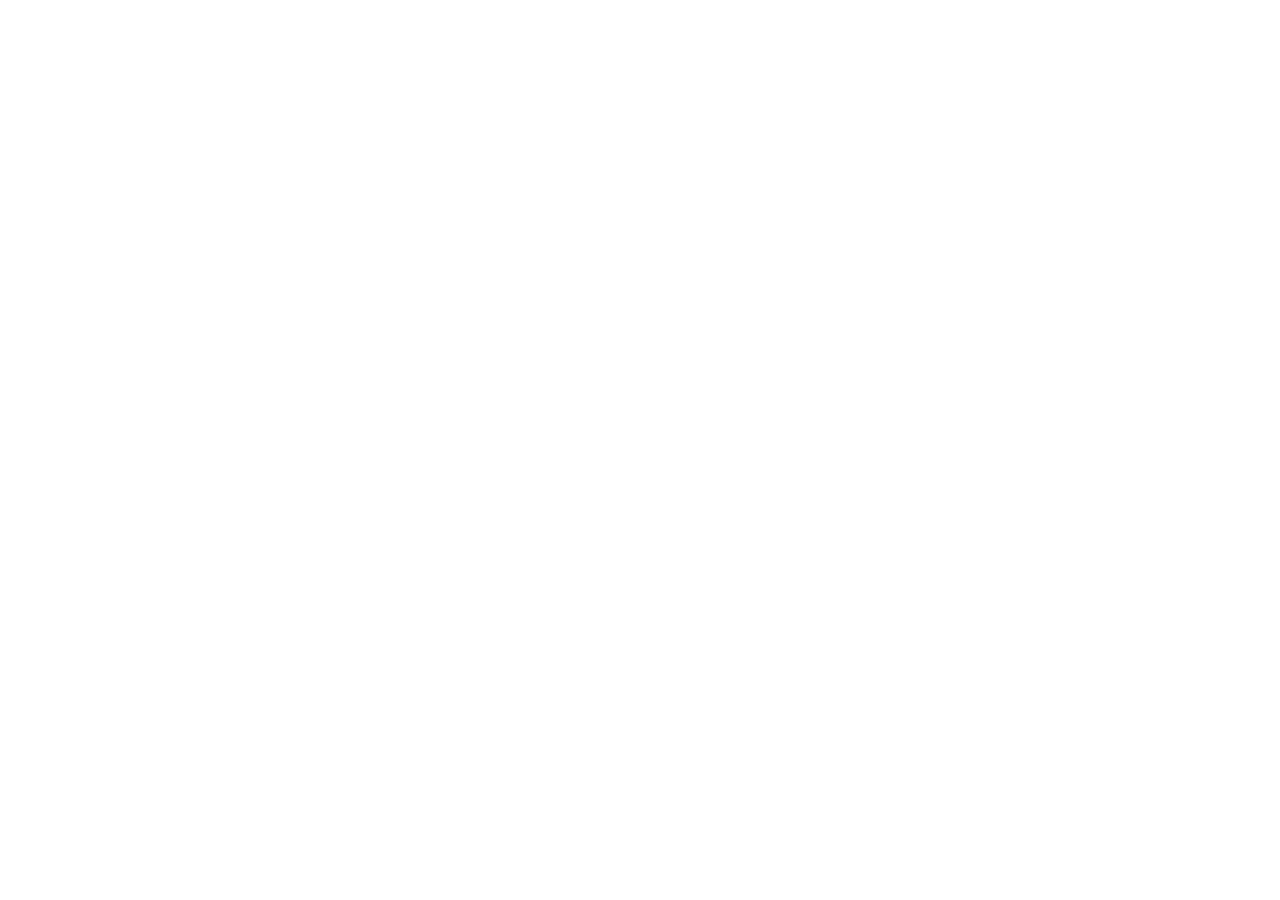
==== simulation/index.html @ 551b12b0 "https://virtual-labs.github.io/virtual-labs/exp-hertzian-contact-diameter-iitk click on the link to " ====
<!DOCTYPE html>
<html>
<head>
	<!-- Add CSS at the head of HTML file -->
    <link rel="stylesheet" href="./css/main.css">
</head>
<body>
		<!-- Your code goes here-->

	<!-- Add JS at the bottom of HTML file --> 
        <script src="./js/main.js"></script>
<script src="../assets/js/iframeResize.js"></script></body>
</html>
---- simulation/css/main.css ----
/* You CSS goes in here */
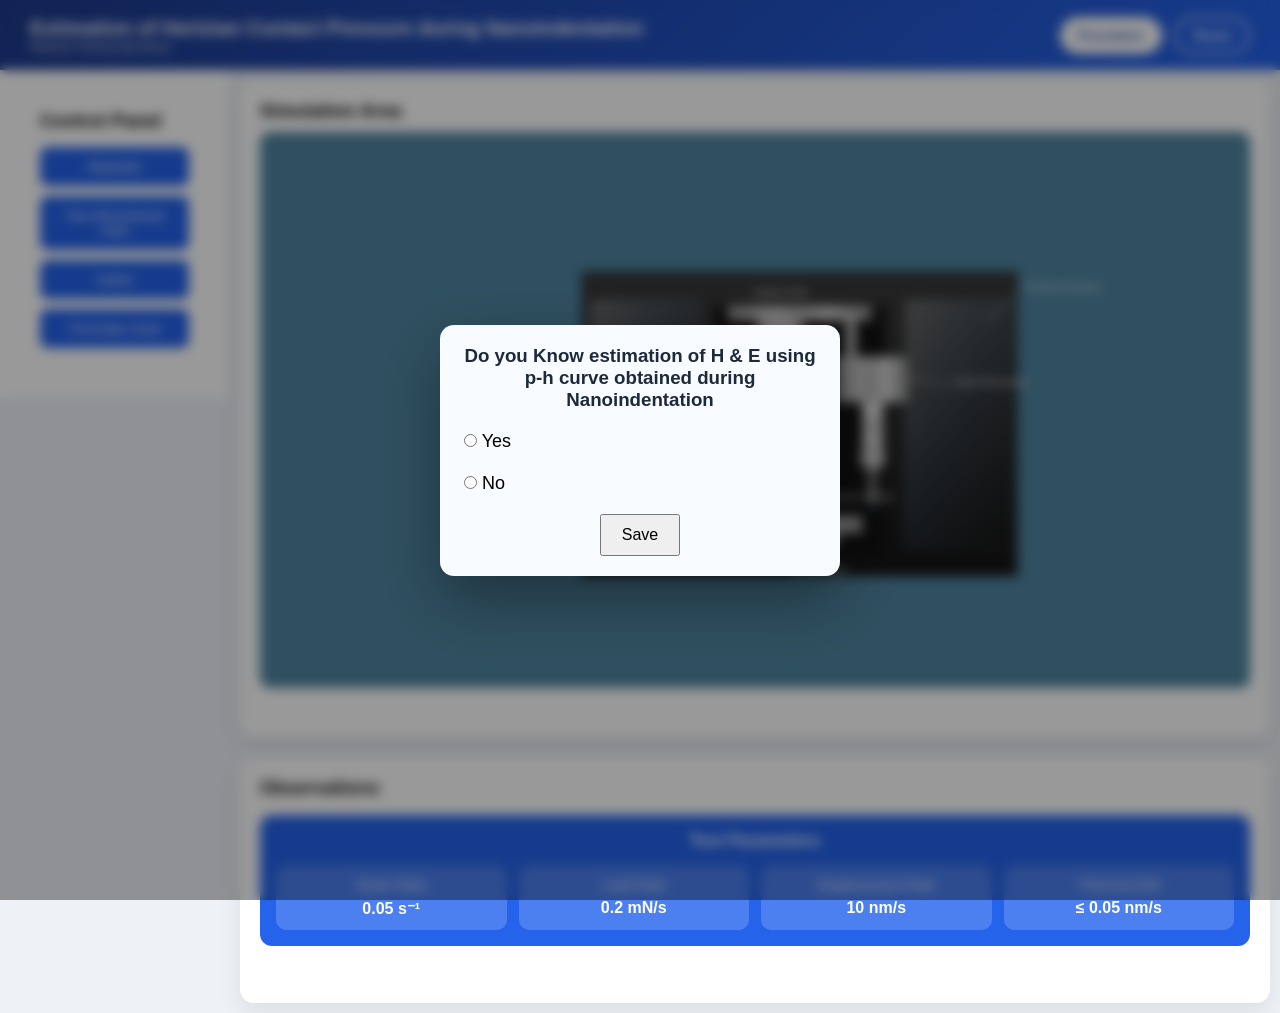
==== commit c5b26789: "https://virtual-labs.github.io/virtual-labs/exp-hertzian-contact-pressure-iitk click on the link to " ====
--- a/simulation/index.html
+++ b/simulation/index.html
@@ -1,13 +1,585 @@
 <!DOCTYPE html>
-<html>
+<html lang="en">
+
 <head>
-	<!-- Add CSS at the head of HTML file -->
-    <link rel="stylesheet" href="./css/main.css">
+  <meta charset="UTF-8">
+  <title>Virtual Lab Experiment</title>
+  <link rel="stylesheet" href="./css/styles.css">
 </head>
+
 <body>
-		<!-- Your code goes here-->
-
-	<!-- Add JS at the bottom of HTML file --> 
-        <script src="./js/main.js"></script>
-<script src="../assets/js/iframeResize.js"></script></body>
+
+  <!-- Header -->
+  <header class="header">
+    <div>
+      <h1>Estimation of Hertzian Contact Pressure during Nanoindentation</h1>
+      <p>Material Testing laboratory</p>
+    </div>
+    <div class="header-actions">
+      <button class="procedure-btn" onclick="openProcedure()">Procedure</button>
+      <button class="reset-btn" onclick="resetExperiment()">Reset</button>
+    </div>
+  </header>
+
+  <!-- Procedure Modal -->
+  <div class="overlay" id="procedure">
+    <div class="modal">
+      <div class="modal-top">
+        <h2>Experiment Procedure</h2>
+        <span onclick="closeProcedure()">✕</span>
+      </div>
+      <ol>
+        <li>Select the material for testing.</li>
+        <li>Enter the indentation load and dwell time, then click <b>Submit</b>.</li>
+        <li>Open the 2D view and click <b>Indent</b> to start the virtual indentation.</li>
+        <li>Observe crack formation in Top View and 3D View.</li>
+        <li>Use <b>Measure Crack Length</b> to view crack images and length table.</li>
+        <li>Check the <b>Result</b> and <b>Conclusion</b> for final toughness values.</li>
+      </ol>
+
+    </div>
+  </div>
+
+  <!-- Main Layout -->
+  <div class="workspace">
+
+    <!-- Controls -->
+    <aside class="controls">
+      <h3>Control Panel</h3>
+
+      <!-- MATERIAL SELECTION -->
+      <!-- MATERIAL SELECTION -->
+<button class="primary" id="materialsBtn" onclick="showMaterialOptions()">
+  Materials
+</button>
+
+<div id="materialOptions" class="material-box" style="display:none;">
+  <p class="mat-text">1. Mild Steel</p>
+  <p class="mat-text">2. Alumina</p>
+</div>
+
+<button class="primary" id="performIndentBtn" onclick="showIndentPanel()" style="display:none;">
+  Perform Nanoindentation
+</button>
+
+
+
+      <div id="indentPanel" class="indent-panel">
+
+        <div class="input-row">
+          <label>Force</label>
+          <div class="input-unit">
+            <input type="number" id="forceInput" step="0.1" min="0.1" max="10">
+            <span>mN</span>
+          </div>
+          <div class="range">Range: 0.5mN - 2mN</div>
+        </div>
+
+        <div class="input-row">
+          <label>Holding Time</label>
+          <div class="input-unit">
+            <input type="number" id="timeInput" step="1" min="0">
+            <span>s</span>
+          </div>
+
+          <div class="range">Range: 0sec - 10sec</div>
+        </div>
+        <button id="submitIndent" class="primary" disabled onclick="submitIndent()">
+          Submit
+        </button>
+
+      </div>
+
+      <button class="primary" id="dis2d" onclick="display2d()">Two-Dimentional View</button>
+
+      <button class="primary" id="indent" onclick="movedown()">Indent</button>
+
+      <button class="primary" id="measureCrackBtn" onclick="openCrackMeasure()" style="display:none;">
+        Measure Crack Length
+      </button>
+
+      <button class="primary" id="formula" onclick="showformula()">Formulae Used</button>
+
+      <button class="primary" id="resultBtn" onclick="showResult()">
+        Result
+      </button>
+
+      <button class="primary" id="conclusionBtn" onclick="showConclusion()">
+        Conclusion
+      </button>
+
+    </aside>
+
+    <!-- Simulation Area -->
+    <section class="simulation">
+
+      <div class="sim-upper">
+        <h3>Simulation Area</h3>
+        <div class="placeholder">
+          <!-- <div id="infoBox">Move the mouse pointer on the images to see the details</div> -->
+          <!-- <h1 id="heading">Machine Over View</h1> -->
+
+          <!-- SVG REMOVED FROM HERE -->
+          <div class="svg-container">
+
+            
+
+            <div class="innersvg">
+              <svg width="980" height="720" viewBox="0 0 980 720" xmlns="http://www.w3.org/2000/svg">
+
+                <defs>
+                  <marker id="arrow" markerWidth="10" markerHeight="10" refX="6" refY="3" orient="auto">
+                    <path d="M0,0 L6,3 L0,6 Z" fill="#e0e0e0" />
+                  </marker>
+
+                  <linearGradient id="powderSteel" x1="0" y1="0" x2="0" y2="1">
+                    <stop offset="0%" stop-color="#3a3a3a" />
+                    <stop offset="100%" stop-color="#141414" />
+                  </linearGradient>
+
+                  <linearGradient id="anodizedAl" x1="0" y1="0" x2="1" y2="0">
+                    <stop offset="0%" stop-color="#8f8f8f" />
+                    <stop offset="30%" stop-color="#cfcfcf" />
+                    <stop offset="50%" stop-color="#b5b5b5" />
+                    <stop offset="70%" stop-color="#d8d8d8" />
+                    <stop offset="100%" stop-color="#8a8a8a" />
+                  </linearGradient>
+
+                  <linearGradient id="stainless" x1="0" y1="0" x2="0" y2="1">
+                    <stop offset="0%" stop-color="#f2f2f2" />
+                    <stop offset="50%" stop-color="#bdbdbd" />
+                    <stop offset="100%" stop-color="#eeeeee" />
+                  </linearGradient>
+
+                  <linearGradient id="opticalGlass" x1="0" y1="0" x2="1" y2="1">
+                    <stop offset="0%" stop-color="#ffffff" stop-opacity="0.25" />
+                    <stop offset="50%" stop-color="#90caf9" stop-opacity="0.10" />
+                    <stop offset="100%" stop-color="#000000" stop-opacity="0.05" />
+                  </linearGradient>
+
+                  <linearGradient id="diamondTip" x1="0" y1="0" x2="0" y2="1">
+                    <stop offset="0%" stop-color="#f5f5f5" />
+                    <stop offset="50%" stop-color="#cfd8dc" />
+                    <stop offset="100%" stop-color="#ffffff" />
+                  </linearGradient>
+
+                  <linearGradient id="stageAl" x1="0" y1="0" x2="1" y2="0">
+                    <stop offset="0%" stop-color="#9e9e9e" />
+                    <stop offset="50%" stop-color="#d6d6d6" />
+                    <stop offset="100%" stop-color="#9e9e9e" />
+                  </linearGradient>
+
+                  <linearGradient id="sampleMat" x1="0" y1="0" x2="0" y2="1">
+                    <stop offset="0%" stop-color="#c49a6c" />
+                    <stop offset="100%" stop-color="#8d6e63" />
+                  </linearGradient>
+                </defs>
+
+                <rect x="160" y="130" width="660" height="460" fill="url(#powderSteel)" stroke="#1c1c1c"
+                  stroke-width="4" />
+
+                <rect x="170" y="170" width="170" height="380" fill="url(#opticalGlass)" stroke="#3a3a3a" />
+                <rect x="650" y="170" width="170" height="380" fill="url(#opticalGlass)" stroke="#3a3a3a" />
+
+                <rect x="360" y="180" width="260" height="380" fill="#121212" />
+
+                <rect x="380" y="180" width="220" height="22" fill="url(#anodizedAl)" stroke="#6d6d6d" />
+
+                <rect x="425" y="202" width="70" height="48" fill="url(#anodizedAl)" stroke="#7a7a7a" />
+
+                <rect x="447" y="250" width="16" height="170" fill="url(#stainless)" />
+
+                <rect x="437" y="420" width="36" height="14" fill="url(#anodizedAl)" />
+
+                <svg width="600" height="600" viewBox="0 0 600 600" xmlns="http://www.w3.org/2000/svg">
+
+                  <defs>
+                    <linearGradient id="diamondTip" x1="0%" y1="0%" x2="0%" y2="100%">
+                      <stop offset="0%" stop-color="#00f" />
+                      <stop offset="100%" stop-color="#0ff" />
+                    </linearGradient>
+                  </defs>
+
+                  <polygon points="455,434 447,470 463,470" fill="url(#diamondTip)" transform="rotate(180 455 452)" />
+                </svg>
+
+
+                <rect x="560" y="202" width="16" height="55" fill="url(#anodizedAl)" />
+
+                <rect x="545" y="257" width="110" height="70" fill="url(#anodizedAl)" stroke="#5f5f5f" />
+
+                <rect x="585" y="327" width="32" height="75" fill="url(#stainless)" />
+
+                <circle cx="601" cy="410" r="20" fill="url(#anodizedAl)" stroke="#5f5f5f" />
+
+                <rect x="593" y="430" width="16" height="48" fill="#6d6d6d" />
+
+                <circle cx="601" cy="486" r="8" fill="#1c1c1c" />
+                <circle cx="601" cy="486" r="4" fill="#4fc3f7" opacity="0.5" />
+
+                <rect x="395" y="500" width="190" height="26" fill="url(#stageAl)" />
+
+                <rect x="430" y="526" width="120" height="18" fill="#8c8c8c" />
+
+                <rect x="450" y="488" width="80" height="10" fill="url(#sampleMat)" />
+
+                <line x1="820" y1="160" x2="780" y2="200" stroke="#ffffff" marker-end="url(#arrow)" />
+                <text x="830" y="155" fill="#ffffff" font-size="13">Protective Enclosure</text>
+
+                <line x1="460" y1="180" x2="460" y2="202" stroke="#ffffff" marker-end="url(#arrow)" />
+                <text x="460" y="165" text-anchor="middle" fill="#ffffff" font-size="13">Indenter Head</text>
+
+                <line x1="520" y1="470" x2="463" y2="460" stroke="#ffffff" marker-end="url(#arrow)" />
+                <text x="525" y="475" fill="#ffffff" font-size="13">Berkovich Indenter</text>
+
+                <line x1="720" y1="300" x2="655" y2="290" stroke="#ffffff" marker-end="url(#arrow)" />
+                <text x="725" y="300" fill="#ffffff" font-size="13">Optical Microscope</text>
+
+                <line x1="520" y1="560" x2="520" y2="526" stroke="#ffffff" marker-end="url(#arrow)" />
+                <text x="520" y="585" text-anchor="middle" fill="#ffffff" font-size="13">Sample Stage</text>
+
+                <line x1="360" y1="488" x2="450" y2="492" stroke="#ffffff" marker-end="url(#arrow)" />
+                <text x="300" y="488" fill="#ffffff" font-size="13">Sample</text>
+
+              </svg>
+              <!-- SVG REMOVED COMPLETELY -->
+               
+
+
+
+            </div>
+            <!-- Hidden Legend (Plastic & Elastic Zone) -->
+<div id="legendBox" style="
+    position:absolute;
+    bottom:20px;
+    right:20px;
+    display:none;
+    background:rgba(0,0,0,0.55);
+    padding:12px 18px;
+    border-radius:10px;
+    color:white;
+    font-size:16px;
+    border:1px solid white;
+">
+
+    <div style="display:flex; align-items:center; margin-bottom:6px;">
+        <div style="width:20px; height:20px; background:#d32f2f; border:1px solid white; margin-right:10px;"></div>
+        Plastic Zone
+    </div>
+
+    <div style="display:flex; align-items:center;">
+        <div style="width:20px; height:20px; background:#00c853; border:1px solid white; margin-right:10px;"></div>
+        Elastic Zone
+    </div>
+
+</div>
+
+            <div id="pngHolder"></div>
+            <div class="graph" id="graphBox" style="display:none;">
+    <canvas id="miniGraph" width="260" height="230"></canvas>
+</div>
+
+          </div>
+
+        </div>
+      </div>
+
+      <div class="sim-lower">
+        <h3>Observations</h3>
+
+        <div class="parameter-block">
+          <h3 class="param-title">Test Parameters</h3>
+
+          <div class="param-row-horizontal">
+
+            <div class="param-cell">
+              <span class="param-label">Strain Rate</span>
+              <span class="param-value">0.05 s⁻¹</span>
+            </div>
+
+            <div class="param-cell">
+              <span class="param-label">Load Rate</span>
+              <span class="param-value">0.2 mN/s</span>
+            </div>
+
+            <div class="param-cell">
+              <span class="param-label">Displacement Rate</span>
+              <span class="param-value">10 nm/s</span>
+            </div>
+
+            <div class="param-cell">
+              <span class="param-label">Thermal Drift</span>
+              <span class="param-value">≤ 0.05 nm/s</span>
+            </div>
+
+          </div>
+        </div>
+
+      </div>
+
+    </section>
+
+  </div>
+
+  <!-- Formula Popup -->
+  <div id="formulaModal" class="formula-modal">
+    <div class="formula-box">
+
+        <span class="close-btn" onclick="closeFormula()">✖</span>
+
+        <h3>Hertzian Contact Formulae</h3>
+
+        <div class="formula-content">
+
+            <!-- Maximum Hertzian Pressure -->
+            <p><b>Maximum Hertzian Pressure</b></p>
+            <div class="formula-equation-box">
+                p₀ = <span class="frac">
+                        <span class="top">3P</span>
+                        <span class="bottom">2πa²</span>
+                    </span>
+                = 1.5 pₘ
+            </div>
+
+            <br>
+
+            <!-- Pressure Distribution -->
+            <p><b>Pressure Distribution</b></p>
+            <div class="formula-equation-box">
+                p(r) = p₀ &nbsp; ( 1 - <span class="frac">
+                                        <span class="top">r²</span>
+                                        <span class="bottom">a²</span>
+                                    </span> )<sup>1/2</sup>
+            </div>
+
+            <br>
+
+            <!-- Contact Radius -->
+            <p><b>Contact Radius</b></p>
+            <div class="formula-equation-box">
+                a = ( <span class="frac">
+                        <span class="top">3PR</span>
+                        <span class="bottom">4E*</span>
+                    </span> )<sup>1/3</sup>
+            </div>
+
+            <p style="margin-top:10px;">
+                where, P = applied load and R = indenter tip radius
+            </p>
+
+            <br>
+
+            <!-- Reduced Modulus -->
+            <div class="formula-equation-box">
+                <span class="frac">
+                    <span class="top">1</span>
+                    <span class="bottom">E*</span>
+                </span>
+                = 
+                <span class="frac">
+                    <span class="top">1 − νₛ²</span>
+                    <span class="bottom">Eₛ</span>
+                </span>
+                +
+                <span class="frac">
+                    <span class="top">1 − νᵢ²</span>
+                    <span class="bottom">Eᵢ</span>
+                </span>
+            </div>
+
+            <br>
+
+            <!-- Definitions -->
+            <p><b>where,</b></p>
+
+            <ul class="formula-list">
+                <li><b>Eₛ, νₛ</b> — Young’s modulus and Poisson’s ratio of specimen</li>
+                <li><b>Eᵢ, νᵢ</b> — Young’s modulus and Poisson’s ratio of indenter</li>
+                <li><b>E*</b> — reduced (effective) modulus</li>
+            </ul>
+
+        </div>
+    </div>
+</div>
+
+
+  
+<!-- CONCLUSION POPUP -->
+<div id="conclusionModal" class="formula-modal conclusion-modal">
+  <div class="formula-box conclusion-box">
+
+    <span class="close-btn" onclick="closeConclusion()">✖</span>
+    <h3>Conclusions</h3>
+
+    <div class="conclusion-content">
+
+      <ul class="conclusion-list">
+        <li>
+          Alumina, due to its higher stiffness, deforms less under load, producing a smaller contact
+          area and consequently higher Hertzian contact pressure.
+        </li>
+
+        <li>
+          The elevated pressure generates larger subsurface stresses that promote crack initiation
+          and brittle fracture rather than plastic flow.
+        </li>
+
+        <li>
+          Mild steel, being more compliant, spreads the load over a larger area, reducing contact
+          pressure and encouraging plastic deformation.
+        </li>
+
+        <li>
+          Thus, Hertzian pressure helps predict wear mode: ductile (plastic flow) in mild steel and
+          brittle (cracking/chipping) in alumina.
+        </li>
+      </ul>
+
+    </div>
+
+  </div>
+</div>
+
+
+
+
+<!-- RESULT POPUP -->
+<div id="resultModal" class="formula-modal result-modal">
+  <div class="formula-box result-box">
+
+    <span class="close-btn" onclick="closeResult()">✖</span>
+    <h3>Material Comparison Results</h3>
+
+    <div class="result-content">
+
+      <table class="result-table">
+        <tr>
+          <th>Property</th>
+          <th>Mild Steel</th>
+          <th>Alumina</th>
+          <th>Remarks</th>
+        </tr>
+
+        <tr>
+          <td>Specimen modulus Eₛ (GPa)</td>
+          <td>210</td>
+          <td>380</td>
+          <td>Alumina is stiffer than MS</td>
+        </tr>
+
+        <tr>
+          <td>Poisson’s ratio νₛ</td>
+          <td>0.30</td>
+          <td>0.22</td>
+          <td>—</td>
+        </tr>
+
+        <tr>
+          <td>Max depth hₘₐₓ (nm)</td>
+          <td>42</td>
+          <td>32</td>
+          <td>—</td>
+        </tr>
+
+        <tr>
+          <td>Stiffness S = dP/dh (kN/m)</td>
+          <td>177</td>
+          <td>237</td>
+          <td>Alumina is stiffer than MS</td>
+        </tr>
+
+        <tr>
+          <td>Reduced modulus E* (GPa)</td>
+          <td>192</td>
+          <td>296</td>
+          <td>Alumina is stiffer than MS</td>
+        </tr>
+
+        <tr>
+          <td>Load P (mN)</td>
+          <td>5</td>
+          <td>5</td>
+          <td>constant</td>
+        </tr>
+
+        <tr>
+          <td>Tip radius R (µm)</td>
+          <td>5</td>
+          <td>5</td>
+          <td>constant</td>
+        </tr>
+
+        <tr>
+          <td>Contact radius a (µm)</td>
+          <td>0.46</td>
+          <td>0.40</td>
+          <td>Decreases with stiffness</td>
+        </tr>
+
+        <tr>
+          <td>Contact area A = πa² (m²)</td>
+          <td>6.66 × 10⁻¹³</td>
+          <td>4.96 × 10⁻¹³</td>
+          <td>Decreases with stiffness</td>
+        </tr>
+
+        <tr>
+          <td>Mean pressure pₘ (GPa)</td>
+          <td>7.5</td>
+          <td>10.1</td>
+          <td>Increases with stiffness</td>
+        </tr>
+
+        <tr>
+          <td>Max pressure p₀ (GPa)</td>
+          <td>11.3</td>
+          <td>15.2</td>
+          <td>Increases with stiffness</td>
+        </tr>
+
+        <tr>
+          <td>Max shear stress τₘₐₓ (GPa)</td>
+          <td>3.5</td>
+          <td>4.7</td>
+          <td>Increases with stiffness</td>
+        </tr>
+
+      </table>
+
+    </div>
+  </div>
+</div>
+
+
+
+
+<!-- STARTUP POPUP -->
+<div id="startupOverlay" class="formula-modal" style="backdrop-filter: blur(6px); display:flex;">
+  <div class="formula-box" style="width:400px; text-align:center;">
+
+    <h3>Do you Know estimation of H & E using p-h curve obtained during Nanoindentation </h3>
+
+    <div style="margin-top:20px; text-align:left; font-size:18px;">
+      <label><input type="radio" name="like" value="yes"> Yes</label><br><br>
+      <label><input type="radio" name="like" value="no"> No</label>
+    </div>
+
+    <button onclick="submitLike()" 
+            style="margin-top:20px; padding:10px 20px; font-size:16px; cursor:pointer;">
+      Save
+    </button>
+
+  </div>
+</div>
+
+
+
+
+
+
+  <script src="./js/main.js"></script>
+
+<script src="../assets/js/iframeResize.js"></script>
+        
+        </body>
 </html>
--- a/simulation/css/styles.css
+++ b/simulation/css/styles.css
@@ -0,0 +1,1206 @@
+* {
+  margin: 0;
+  padding: 0;
+  box-sizing: border-box;
+  font-family: 'Segoe UI', sans-serif;
+}
+
+body {
+  background: #eef2f7;
+ 
+}
+
+/* Header */
+.header {
+  height: 70px;
+  background: linear-gradient(135deg, #1e3a8a, #2563eb);
+  color: white;
+  display: flex;
+  justify-content: space-between;
+  align-items: center;
+  padding: 0 30px;
+}
+
+
+
+.header h1 {
+  font-size: 20px;
+}
+
+.header p {
+  font-size: 12px;
+  opacity: 0.8;
+}
+
+.procedure-btn {
+  background: white;
+  color: #1e40af;
+  border: none;
+  padding: 10px 18px;
+  border-radius: 25px;
+  font-weight: 600;
+  cursor: pointer;
+}
+.header-actions {
+  display: flex;
+  gap: 12px;
+}
+
+/* Reset button (secondary) */
+.reset-btn {
+  background: transparent;
+  color: white;
+  border: 2px solid rgba(255,255,255,0.8);
+  padding: 9px 18px;
+  border-radius: 25px;
+  font-weight: 600;
+  cursor: pointer;
+  transition: 0.2s;
+}
+
+.reset-btn:hover {
+  background: rgba(255,255,255,0.15);
+}
+
+
+/* Modal */
+.overlay {
+  position: fixed;
+  inset: 0;
+  background: rgba(0,0,0,0.45);
+  backdrop-filter: blur(4px);
+  display: none;
+  justify-content: center;
+  align-items: center;
+  z-index: 900;
+}
+
+.modal {
+  width: 480px;
+  background: rgba(255,255,255,0.95);
+  border-radius: 14px;
+  padding: 25px;
+  box-shadow: 0 30px 60px rgba(0,0,0,0.3);
+  animation: pop 0.3s ease;
+}
+
+@keyframes pop {
+  from { transform: scale(0.9); opacity: 0; }
+  to { transform: scale(1); opacity: 1; }
+}
+
+.modal-top {
+  display: flex;
+  justify-content: space-between;
+  margin-bottom: 15px;
+}
+
+.modal-top span {
+  cursor: pointer;
+  font-size: 18px;
+}
+
+/* Workspace */
+.workspace {
+  display: flex;
+  min-height: calc(100vh - 70px); /* allows page to grow */
+}
+
+
+/* Controls */
+.controls {
+  width: 230px;
+  background: #ffffff;
+  padding: 40px;
+  border-right: 1px solid #dbe1ea;
+  height: fit-content;
+}
+
+.controls h3 {
+  margin-bottom: 15px;
+}
+
+.controls button {
+  width: 100%;
+  padding: 12px;
+  margin-bottom: 10px;
+  border: none;
+  border-radius: 8px;
+  background: #f1f5f9;
+  cursor: pointer;
+  transition: 0.2s;
+}
+
+.controls button:hover {
+  background: #2563eb;
+  color: white;
+}
+
+.controls .primary {
+  background: #2563eb;
+  color: white;
+}
+.primary:disabled{
+  background: #fbe6e6;
+}
+/* Simulation */
+.simulation {
+  flex: 1;
+  padding: 10px;
+  display: flex;
+  flex-direction: column;
+  gap: 20px;
+  min-width: 200px;
+}
+.controls,
+.sim-upper,
+.sim-lower {
+  flex-shrink: 0;
+}
+
+
+#infoBox {
+  position: absolute;
+  top: 90%;
+  left: 2%;
+  width: fit-content;
+  padding: 10px 14px;
+  background: rgba(177, 174, 174, 0.469);
+  color: white;
+  border: 1px solid white;
+  border-radius: 6px;
+  /* display: none; */
+  z-index: 9999;
+}
+
+
+svg image {
+  pointer-events: all;
+  cursor: pointer;
+}
+
+.sim-upper {
+  flex: 3;
+  background: white;
+  border-radius: 14px;
+  padding: 20px;
+  box-shadow: 0 10px 25px rgba(0,0,0,0.08);
+
+
+}
+.sim-upper {
+  min-height: 70%; /* adjust if needed */
+}
+
+.placeholder #heading{
+    color: rgb(255, 255, 255);
+    position: absolute;
+    border-radius: 5px;
+    padding: 5px 5px;
+    border: 2px solid white;
+    background: rgba(255, 255, 255, 0);
+    top: 1%;
+    left: 40%;
+    transform: translate(50% ,50);
+    font-size: 20px;
+    font-family:'Segoe UI', sans-serif;
+    font-weight: 600;
+}
+
+.placeholder {
+  height: 90%;
+  margin-top: 10px;
+  border-radius: 10px;
+  background: rgb(79, 133, 160);
+  position: relative;
+
+  display: flex;
+  flex-direction: column;
+}
+
+.svg-container {
+  height: 100%;
+  width: 100%;
+  overflow: hidden;   /* 🔑 stops expansion */
+  position: relative;
+}
+.display3dview {
+  position: absolute;
+  
+  height: 100%;
+  right:20%;
+}
+.innersvg{
+  height: 85%;
+  width: 85%;
+  max-height: 800px;
+  left: 12%;
+  top: 10%;
+  position:relative;
+}
+.innersvg svg{
+  height: 100%;
+  width: 100%;
+}
+.display3dview svg {
+    pointer-events: all;
+  height: 110%;
+  width: 110%;
+    pointer-events: all;
+  cursor: pointer;
+  display: block;
+}
+
+
+.responsive-svg {
+  height: 100%;
+  width: auto;        /* keeps aspect ratio */
+  max-width: 100%;
+}
+
+.svg-container .pointer{
+  position: absolute;
+  z-index: 200;
+  top: 15%;
+    right: 51%;
+  
+  transform: translateY(0);
+  transition: transform 5s linear;
+  will-change: transform;
+}
+.svg-container .svg-base{
+  position: absolute;
+  z-index: 100;
+  top: 40%;
+  right: 50%;
+}
+.graph  {
+  height: 250px;
+  margin: 1px;
+  padding: 10px 10px;
+  border-radius: 20px;
+  width: 250px;
+  background: white;
+  position: absolute;
+  min-height: 200px;
+  min-width: 200px;
+top: 5%;
+  right: 5%;
+  z-index: 500;
+}
+.svg-container svg {
+    pointer-events: all;
+  cursor: pointer;
+  width: 100%;
+  height: 100%;
+}
+.display3dview{
+  height: 100%;
+  width: 100%;
+}
+.sim-lower {
+  flex: 1;
+  background: white;
+  border-radius: 14px;
+  padding: 20px;
+  box-shadow: 0 10px 25px rgba(0,0,0,0.08);
+   /* 🔑 enables vertical scroll */
+}
+
+
+
+/* ============================= */
+/* RESPONSIVE LAYER – SAFE MODE  */
+/* ============================= */
+
+/* Tablets & below */
+@media (max-width: 1024px) {
+
+  .workspace {
+    flex-direction: column;
+  }
+
+  .controls {
+    width: 100%;
+    border-right: none;
+    border-bottom: 1px solid #dbe1ea;
+    padding: 20px;
+    display: flex;
+    flex-wrap: wrap;
+    gap: 10px;
+  }
+
+  .controls h3 {
+    width: 100%;
+  }
+
+  .controls button {
+    width: calc(50% - 10px);
+  }
+
+  .simulation {
+    padding: 15px;
+  }
+
+  .svg-container {
+    width: 100%;
+    height: auto;
+  }
+
+  .graph {
+    position: relative;
+    right: auto;
+    margin: 20px auto;
+  }
+}
+
+/* Mobile phones */
+@media (max-width: 600px) {
+
+  /* Header */
+  .header {
+    flex-direction: column;
+    height: auto;
+    padding: 15px;
+    gap: 10px;
+    text-align: center;
+  }
+
+  .header-actions {
+    justify-content: center;
+    flex-wrap: wrap;
+  }
+
+  /* Controls */
+  .controls {
+    flex-direction: column;
+  }
+
+  .controls button {
+    width: 100%;
+  }
+
+  /* Simulation blocks */
+  .sim-upper,
+  .sim-lower {
+    padding: 15px;
+  }
+
+  .placeholder {
+    height: auto;
+    min-height: 250px;
+  }
+
+  /* SVG handling */
+  .svg-container {
+    margin: 15px auto;
+    width: 100%;
+    height: 250px;
+  }
+
+  .svg-container svg {
+      pointer-events: all;
+  cursor: pointer;
+    max-width: 100%;
+    height: auto;
+  }
+
+  /* Graph */
+  .graph {
+    width: 90%;
+    top: 50%;
+    right: 0%;
+    position: fixed;
+    min-width: unset;
+  }
+
+  /* Modal */
+  .modal {
+    width: 90%;
+  }
+
+  /* Heading inside placeholder */
+  .placeholder #heading {
+    left: 50%;
+    transform: translateX(-50%);
+    font-size: 16px;
+  }
+}
+
+
+
+
+/* ================= PARAMETER BLOCK ================= */
+/* Main container */
+.parameter-block {
+    width: 100%;
+    margin-top: 16px;
+    padding: 16px;
+    background: #2563eb;
+    border-radius: 12px;
+    box-sizing: border-box;
+}
+
+/* Title */
+.param-title {
+    color: #ffffff;
+    font-size: 17px;
+    font-weight: 600;
+    margin-bottom: 14px;
+    text-align: center;
+}
+
+/* Horizontal row */
+.param-row-horizontal {
+    display: flex;
+    gap: 12px;
+    width: 100%;
+    flex-wrap: wrap; /* responsive */
+}
+
+/* Each block */
+.param-cell {
+    flex: 1;
+    min-width: 150px;
+    background: rgba(255, 255, 255, 0.18);
+    border-radius: 10px;
+    padding: 12px;
+    text-align: center;
+}
+
+/* Label */
+.param-label {
+    display: block;
+    font-size: 14px;
+    color: #ffffff;
+    opacity: 0.9;
+    margin-bottom: 6px;
+}
+
+/* Value */
+.param-value {
+    display: block;
+    font-size: 16px;
+    font-weight: 600;
+    color: #ffffff;
+}
+
+
+
+
+
+
+
+
+
+
+
+
+
+
+
+
+
+
+
+
+
+/* Modal Background */
+.formula-modal {
+  position: fixed;
+  inset: 0;
+  background: rgba(0, 0, 0, 0.55);
+  display: none;
+  align-items: center;
+  justify-content: center;
+  z-index: 9999;
+}
+
+/* Popup Box */
+.formula-box {
+  background: #f8fbff;
+  width: 420px;
+  max-width: 90%;
+  padding: 20px 24px;
+  border-radius: 14px;
+  position: relative;
+  box-shadow: 0 25px 60px rgba(0,0,0,0.35);
+  animation: scaleIn 0.25s ease;
+}
+
+/* Close Button */
+.close-btn {
+  position: absolute;
+  right: 14px;
+  top: 10px;
+  font-size: 18px;
+  cursor: pointer;
+  color: #555;
+}
+
+.close-btn:hover {
+  color: #e11d48;
+}
+
+/* Title */
+.formula-box h3 {
+  margin-bottom: 14px;
+  color: #1e293b;
+}
+
+/* Content */
+.formula-content p {
+  font-size: 14px;
+  margin: 6px 0;
+  color: #334155;
+}
+
+/* Formula Styling */
+.formula {
+  font-size: 18px;
+  font-weight: 600;
+  margin: 8px 0 6px;
+}
+
+/* Fraction Styling */
+.frac {
+  display: inline-flex;
+  flex-direction: column;
+  align-items: center;
+  font-size: 16px;
+}
+
+.frac span:first-child {
+  border-bottom: 1px solid #000;
+  padding: 0 4px;
+}
+
+/* Animation */
+@keyframes scaleIn {
+  from {
+    transform: scale(0.9);
+    opacity: 0;
+  }
+  to {
+    transform: scale(1);
+    opacity: 1;
+  }
+}
+/* this is the code for crrack */
+
+
+.crack{
+height: 70%;
+    width: 20%;
+    background: rgb(255, 255, 255);
+    position: absolute;
+    margin: 15px;
+    padding: 10px;
+    left: 50%;
+    top: 12%;
+    border-radius: 10px;
+    border: 1px solid black;
+     /* display: none; */
+}
+
+.crack h1{
+  text-align: center;
+  font-size: 5px;
+  font-weight: 600;
+  border: 1px solid black;
+  color: rgb(0, 0, 0);
+}
+
+
+.crack .img{
+
+  height: 500px;
+  width: 100%;
+  max-width: 500px;
+  max-height: 600px;
+  border-radius: 10px;
+  justify-content: center;
+  padding: 5px;
+  margin: 5px;
+  transform: translate(1px, 1px);
+}
+.crack .img img{
+  
+  height: auto;
+  display: block;
+    object-fit: contain;
+  width: 90%;
+  transform: scale(1.9);   /* 2 = double size */
+  
+  image-rendering: auto;
+  will-change: contents;
+}
+
+
+/* Startup Overlay */
+.startup-overlay {
+  position: fixed;
+  inset: 0;
+  background: rgba(0,0,0,0.4);
+  backdrop-filter: blur(6px);
+  display: flex;
+  align-items: center;
+  justify-content: center;
+  z-index: 9999;
+}
+
+/* Popup Box */
+.startup-modal {
+  background: #fff;
+  padding: 25px 30px;
+  border-radius: 10px;
+  width: 380px;
+  text-align: center;
+  box-shadow: 0 10px 30px rgba(0,0,0,0.3);
+}
+
+.startup-modal h2 {
+  margin-bottom: 10px;
+}
+
+.startup-modal p {
+  margin-bottom: 20px;
+  color: #555;
+}
+
+/* Options */
+.option {
+  display: block;
+  text-align: left;
+  margin-bottom: 12px;
+  font-size: 15px;
+  cursor: pointer;
+}
+
+.option input {
+  margin-right: 8px;
+}
+
+
+.input-row .range{
+  font-size: 2vh;
+  font-weight: 700;
+  font:bold;
+  white-space: nowrap;
+}
+
+
+
+
+
+
+
+
+
+
+
+
+
+
+
+
+
+
+
+
+
+
+
+
+
+
+
+
+
+
+
+.indent-panel {
+  margin-top: 10px;
+  padding: 9px;
+  background: #f9f9f9;
+  border-radius: 8px;
+  display: none;
+}
+
+.input-row {
+  margin-bottom: 12px;
+}
+
+.input-unit {
+  display: flex;
+  align-items: center;
+}
+
+.input-unit input {
+  flex: 1;
+  padding: 2px;
+  width: 5px;
+}
+
+.input-unit span {
+  margin-left: 6px;
+  font-weight: bold;
+}
+
+#submitIndent:disabled {
+  opacity: 0.5;
+  cursor: not-allowed;
+}
+#Popupbtn{
+  background: linear-gradient(to right ,rgb(25, 66, 215) ,rgb(11, 106, 213));
+  border:2px solid royalblue;
+  font: uppercase;
+  color: white;
+  padding: 10px 10px;
+  font-size: 15px;
+  border-radius: 10px ;
+
+}
+
+
+
+
+
+
+
+
+
+
+
+
+
+
+
+
+
+
+
+
+
+
+
+
+
+
+
+
+
+
+
+
+
+/* Center everything inside formula box */
+.formula-content {
+  text-align: center;
+  font-size: 18px;
+}
+
+/* Center formulas and align fractions properly */
+.formula {
+  display: inline-flex;
+  align-items: center;
+  justify-content: center;
+  gap: 6px;
+  flex-wrap: wrap;
+  font-size: 22px;
+  margin: 12px 0;
+}
+
+/* Proper fraction styling */
+.frac {
+  display: inline-flex;
+  flex-direction: column;
+  align-items: center;
+  line-height: 1.15;
+  vertical-align: middle;
+}
+
+.frac span {
+  padding: 0 4px;
+}
+
+.frac .top {
+  border-bottom: 2px solid #000;
+  padding-bottom: 3px;
+}
+
+.frac .bottom {
+  padding-top: 3px;
+}
+
+/* Subscript fix */
+sub {
+  font-size: 70%;
+  vertical-align: -0.3em;
+}
+
+
+
+
+
+
+
+
+
+
+
+
+
+
+
+
+
+
+
+
+
+
+/* RESULT POPUP — High Contrast Beautiful Theme */
+.result-modal .result-box {
+  background: #c6d4f5;
+  color: #000000;
+  border: 2px solid #3c3f4a;
+  max-height: 85vh;
+  overflow-y: auto;
+  border-radius: 10px;
+  box-shadow: 0 0 25px rgba(0,0,0,0.5);
+}
+
+/* Table Look */
+.result-table {
+  width: 100%;
+  border-collapse: collapse;
+  margin-top: 15px;
+  background: #899dcc;
+  border: 1px solid #444b57;
+  font-size: 16px;
+  color: #000000;
+}
+
+.result-table th {
+  background: #899dcc;
+  padding: 10px;
+  border: 1px solid #4d5566;
+  color: #000000;
+  font-weight: 600;
+}
+
+.result-table td {
+  padding: 10px 14px;
+  border: 1px solid #4d5566;
+  background: #899dcc;
+}
+
+.result-table tr:nth-child(even) td {
+  background: #899dcc;
+}
+
+/* Slide Controls */
+.result-slides .slide {
+  display: none;
+}
+
+.result-slides .active {
+  display: block;
+}
+
+.result-nav-btn,
+.result-next-btn {
+  margin-top: 20px;
+  padding: 10px 18px;
+  background: #4c8bf5;
+  border: none;
+  color: white;
+  cursor: pointer;
+  border-radius: 6px;
+  font-size: 15px;
+  display: inline-block;
+}
+
+.result-nav-btn:hover,
+.result-next-btn:hover {
+  background: #3b73d4;
+}
+
+.back-btn {
+  background: #5f6368;
+  margin-right: 10px;
+}
+
+.back-btn:hover {
+  background: #4b4f54;
+}
+
+/* Image */
+.result-image {
+  width: 100%;
+  border-radius: 8px;
+  margin-bottom: 15px;
+}
+
+/* =============================== */
+/*     CONCLUSION POPUP (FINAL)    */
+/* =============================== */
+
+.conclusion-modal .conclusion-box {
+  background: #1f1f1f;            /* Dark gray like screenshot */
+  color: #f5f5f5;                 /* Soft white text */
+  width: 520px;
+  max-width: 90%;
+  padding: 25px;
+  border-radius: 12px;
+  border: 1px solid #3a3a3a;
+  box-shadow: 0 20px 50px rgba(0,0,0,0.5);
+  max-height: 80vh;
+  overflow-y: auto;
+  animation: fadeIn 0.25s ease;
+}
+
+/* Title */
+.conclusion-box h3 {
+  margin-bottom: 18px;
+  font-size: 20px;
+  font-weight: 600;
+  color: #ffffff;
+}
+
+/* Bullet list styling like screenshot */
+.conclusion-list {
+  list-style: disc;
+  margin-left: 20px;
+  display: flex;
+  flex-direction: column;
+  gap: 12px;                      /* Spacing between bullets */
+}
+
+.conclusion-list li {
+  line-height: 1.6;
+  font-size: 15.5px;
+  color: #e5e7eb;                 /* Light gray text */
+}
+
+/* Fade animation */
+@keyframes fadeIn {
+  from { opacity: 0; transform: scale(0.96); }
+  to   { opacity: 1; transform: scale(1); }
+}
+
+
+
+
+
+
+
+
+
+
+
+
+
+
+
+
+/* =============================== */
+/*    PERFECT FULL-WIDTH TABLE     */
+/* =============================== */
+
+.result-table {
+  width: 100%;                 /* Table uses full popup width */
+  table-layout: auto;          /* Auto adjust column width */
+  border-collapse: collapse;
+  background: #899dcc;
+}
+
+/* HEADERS & CELLS */
+.result-table th,
+.result-table td {
+  white-space: nowrap;         /* Keep on one line */
+  padding: 10px 14px;
+  border: 1px solid #4d5566;
+  font-size: 16px;
+  color: #000;
+}
+
+/* Allow table to GROW instead of hiding text */
+.result-modal .result-box {
+  width: auto;
+  max-width: 95vw;             /* Fit screen on small devices */
+  height: auto;
+  max-height: 85vh;            /* Scroll only if VERY tall */
+  overflow-y: auto;
+  padding: 20px 25px;
+  display: block;
+}
+
+
+
+
+
+
+
+
+
+
+
+
+
+
+
+
+.png-stage {
+  width: 500px;
+  height: 350px;
+  margin: auto;
+  position: relative;
+  overflow: hidden;
+}
+
+.base-img {
+  width: 100%;
+  height: auto;
+  position: absolute;
+  bottom: 0;
+}
+
+.indenter-img {
+  width: 500px;        /* indentor size  */
+  position: absolute;
+  left: 50%;
+  transform: translateX(-50%) translateY(0px);
+  transition: transform 0.8s linear;
+  z-index: 10;
+}
+
+
+
+
+
+
+
+
+
+
+
+
+
+
+
+
+
+
+
+.formula-equation-box {
+  background: #8b8b2f;
+  padding: 10px 20px;
+  color: black;
+  display: inline-block;
+  font-size: 22px;
+  border-radius: 4px;
+  font-weight: 600;
+}
+
+.formula-list {
+  list-style: disc;
+  margin-left: 25px;
+  color: #d0d09c;
+  font-size: 16px;
+}
+
+.formula-list li {
+  margin-bottom: 6px;
+  background: #8b8b2f;
+  padding: 3px 8px;
+  display: inline-block;
+  border-radius: 4px;
+  color: black;
+}
+
+
+
+
+
+
+
+
+
+
+
+
+
+
+
+
+
+
+
+
+
+
+
+
+
+
+
+
+
+.material-box {
+    background: #fff;
+    border: 2px solid #d0d0d0;
+    padding: 10px;
+    margin-top: 10px;
+    border-radius: 6px;
+}
+
+.mat-option {
+    padding: 10px;
+    margin: 5px 0;
+    background: #e7f0ff;
+    border-radius: 5px;
+    cursor: pointer;
+    font-size: 18px;
+}
+
+.mat-option:hover {
+    background: #cfe0ff;
+}
+
+
+
+
+
+
+
+
+
+
+
+
+
+
+
+
+
+
+
+
+#startupOverlay {
+    position: fixed;
+    top: 0;
+    left: 0;
+    width: 100%;
+    height: 100%;
+    background: rgba(0,0,0,0.4);
+    display: none; /* JS will show it */
+    justify-content: center;
+    align-items: center;
+    z-index: 9999;
+}
+
+#startupOverlay .formula-box {
+    backdrop-filter: blur(10px);
+}
